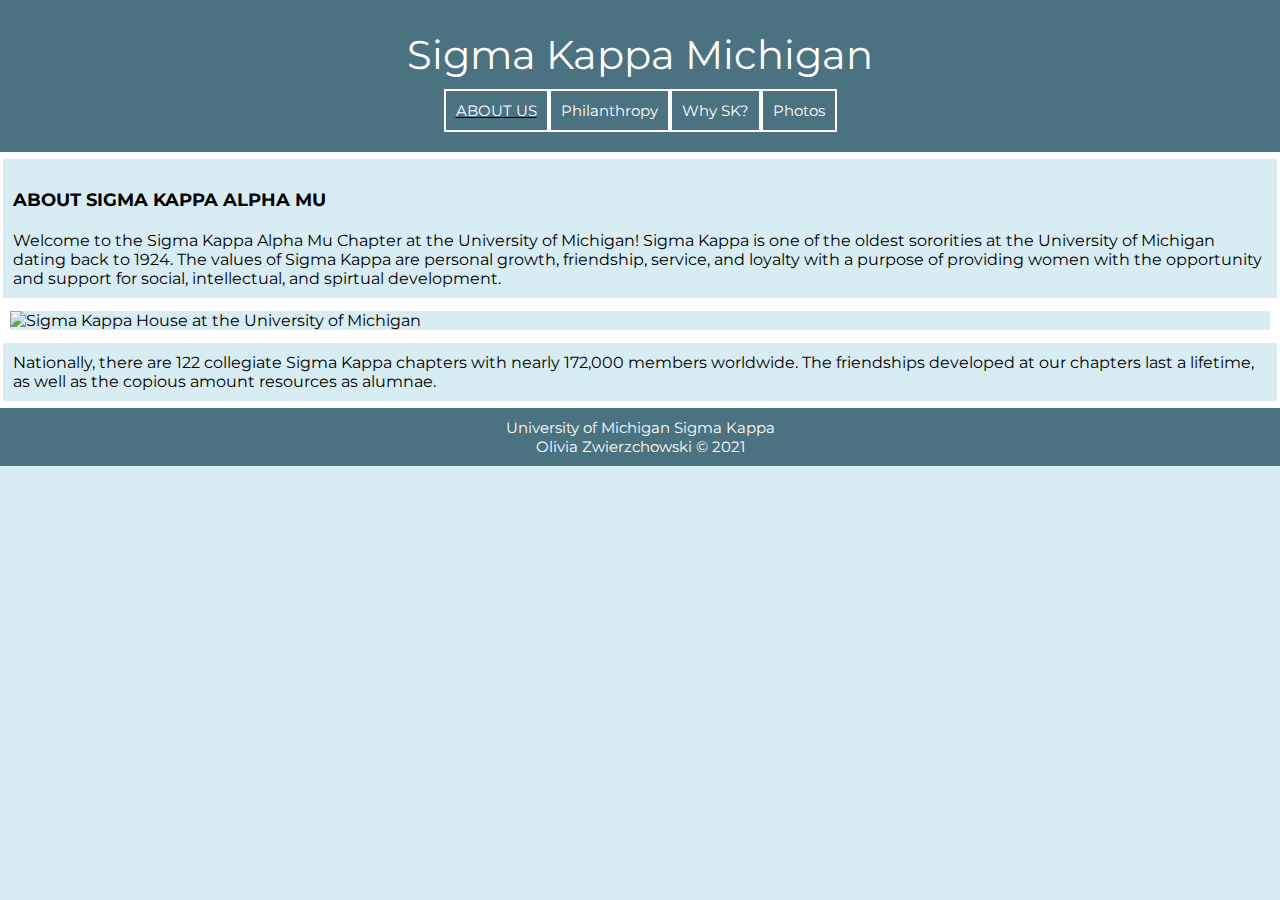
==== index.html @ a72f8159 "Add files via upload" ====
<!DOCTYPE html>
<html lang="en">
<head>
	<meta charset="UTF-8">
	<meta name="viewport" content="width=device-width, initial-scale=1.0">
	<link rel="shortcut icon" href="images/favicon.jpeg" type="image/jpeg">
	<link rel="stylesheet" href="css/html5reset.css">
    <link rel="stylesheet" href="css/style.css">
    <link rel="preconnect" href="https://fonts.googleapis.com">
    <link rel="preconnect" href="https://fonts.gstatic.com" crossorigin>
    <link href="https://fonts.googleapis.com/css2?family=Montserrat&display=swap" rel="stylesheet">
    <title>Sigma Kappa</title>
</head>

<body>
	<header>
        <div class="skip"><a href="#main">Skip to Main Content</a></div>
        <h1> Sigma Kappa Michigan</h1>
	<div class="nav">
		<nav>
			<ul class="nav_links">
				<li class="current"><a href = "index.html">About Us</a></li>
				<li class = "navitem"><a href = "philanthropy.html">Philanthropy</a></li>
				<li class = "navitem"><a href = "whySK.html">Why SK?</a></li>
				<li class = "navitem"><a href = "photos.html">Photos</a></li>				
			</ul>
		</nav>
	</div>
    </header>

    <main class = "main" id = "main">
        <div class="title">
            <h1>About Sigma Kappa Alpha Mu</h1>
            <p>Welcome to the Sigma Kappa Alpha Mu Chapter at the University of Michigan! 
            Sigma Kappa is one of the oldest sororities at the University of Michigan dating back 
            to 1924. The values of Sigma Kappa are personal growth, friendship, service, and loyalty 
            with a purpose of providing women with the opportunity and support for social, intellectual,
            and spirtual development. </p>
        </div>
        <div class ="skouse">
            <img src="images/skouse.JPEG" alt="Sigma Kappa House at the University of Michigan" />
        </div>
        <div class="facts">
            <p>Nationally, there are 122 collegiate Sigma Kappa chapters with nearly 172,000 members
            worldwide. The friendships developed at our chapters last a lifetime, as well as 
            the copious amount resources as alumnae. </p>
        </div>
    </main>

    <footer>
        <p>University of Michigan Sigma Kappa <br/>
            Olivia Zwierzchowski &copy; 2021</p>
    </footer>

    </body>
    </html>
---- css/style.css ----
body {
    font-family: "Montserrat", serif;
    background-color: rgb(215, 236, 243);
}

.skip a {
    background-color: white;
    left: 0;
    padding: 7px;
    position: absolute;
    top: -50px;
    color:  rgb(75, 114, 128);
}

.skip a:focus {
    position: relative;
    top: 0px;
    left:0px;
}

.skip a:visited {
    color:rgb(75, 114, 128)
}

header {
    display: flex;
    flex-direction: column;
    align-items: center;
    justify-content: center;
    padding-top: 20px;
    padding-bottom: 20px;
    background-color: rgb(75, 114, 128);
    border-bottom: solid white 4px;
}

header h1 {
    color: white;
    font-size: 40px;
    font-weight: 30px;
    padding: 10px;
}

.nav_links {
    display:flex;
    flex-direction: row;
}

li {
    border: 2px solid white;
    padding: 10px;
}

a {
    color: white;
    font-size: 15px;
    text-decoration: none;
}

a:visited{
    color: white;
}

a:hover {
    text-decoration: underline;
}

.current {
    text-transform: uppercase; 
    text-decoration: underline;
}

.title, .facts {
    border: 3px solid white;
    padding: 10px;
}

.title h1 {
    padding-top: 20px;
    padding-bottom: 20px;
    text-transform: uppercase;
    font-size: 18px;
    font-weight:bold;
}

.skouse {
    display:block;
    margin-left: auto;
    margin-right: auto;
    overflow: auto;
    border: 10px solid white;
}

footer {
    background-color:rgb(75, 114, 128);
    border-top: 4px solid white;
    font-size: 15px;
    padding: 10px;
    text-align: center;
    color: white;
}

/* philanthropy.html */
h2 {
    padding-top: 5px;
    padding-bottom: 5px;
    text-transform: uppercase;
    font-size: 15px;
    font-weight: 900;
    color:  rgb(75, 114, 128);
}

.walk a {
    color:  rgb(75, 114, 128);
}
.container{
    display: grid;
    grid-template-columns: 1fr 1fr;
    grid-template-rows: repeat(4, auto);
    grid-row-gap: 20px;
  }

.walk_image, .environment_image, .gerontology_image {
    max-height: 500px;
    overflow: hidden;
}

.walk_image {
    grid-column: 1 / 2;
}

.environment_image {
    grid-column: 2 / 3;
}

.gerontology_image {
    grid-column: 1 / 2;
}

  .walk, .walk_image{
    grid-row: 1 / span 1;
  }

  .environment, .environment_image{
    grid-row: 2 / span 1;
  }

  .walk, .gerontology {
    grid-column: 2 / span 1;
  }

  .environment {
      grid-column: 1 / span 1;
  }

  /* .walk, .gerontology, .environment {
      max-height: 500px;
  } */

  .gerontology, .gerontology_image {
    grid-row: 3 / span 1;
  }

  .text-block{
    background-color: rgba(255, 255, 255, .8);
    border: 10px solid  rgb(75, 114, 128);
    padding: 30px;
    /* Your code here */
    align-self: center;
    max-height: 330px;
    overflow: scroll;
  }

  /* whySK.html */
.container_why {
    display: grid;
    grid-template-columns: auto;
    grid-gap: 40px;
    padding: 10px;
    margin: 10px;
}

.container_why h2 {
    font-size: 18px;
    padding: 12px;
    text-align: center;
    text-decoration: underline;
    color: black;
}

.container_why div {
    border: 15px solid white;
}

.container_why p {
    margin: 15px;
}

/* photos.html */
.photos {
    display: grid;
    grid-template-columns: auto;
    grid-template-rows: auto auto auto auto auto auto auto auto auto;
    grid-column-gap: 10px;
    grid-row-gap: 10px;
    height: 75%;
}

.photos img {
    width: 100%;
    border: solid white 8px;
}
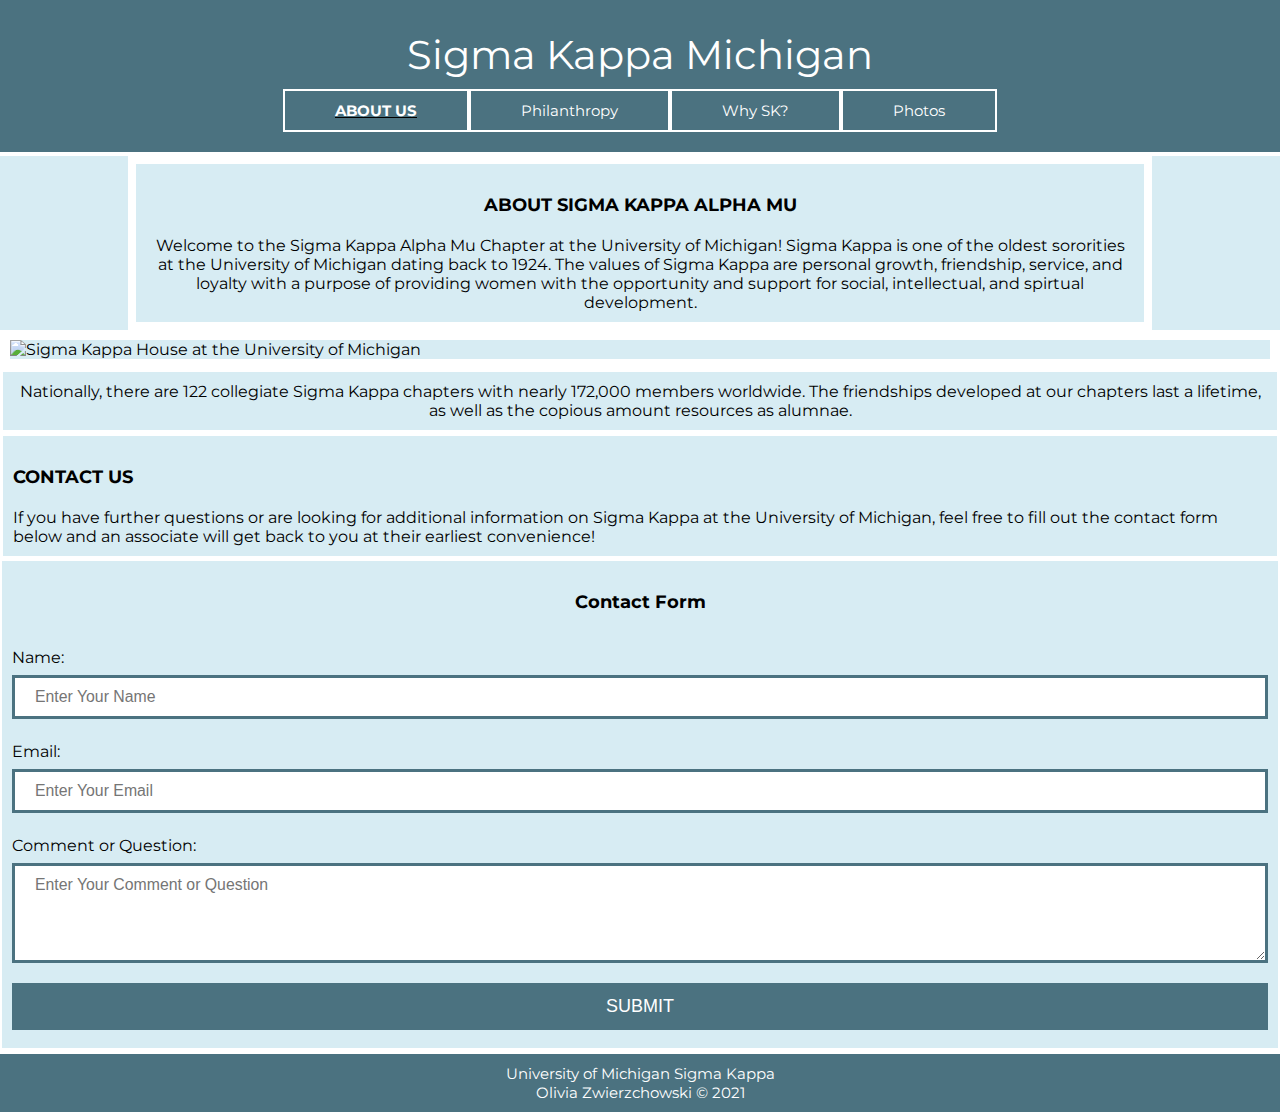
==== commit 667bc517: "Add files via upload" ====
--- a/index.html
+++ b/index.html
@@ -21,7 +21,7 @@
 			<ul class="nav_links">
 				<li class="current"><a href = "index.html">About Us</a></li>
 				<li class = "navitem"><a href = "philanthropy.html">Philanthropy</a></li>
-				<li class = "navitem"><a href = "whySK.html">Why SK?</a></li>
+				<li class = "navitem"><a href = "why.html">Why SK?</a></li>
 				<li class = "navitem"><a href = "photos.html">Photos</a></li>				
 			</ul>
 		</nav>
@@ -45,6 +45,31 @@
             worldwide. The friendships developed at our chapters last a lifetime, as well as 
             the copious amount resources as alumnae. </p>
         </div>
+        <div class = "contact_us">
+            <h1> Contact Us</h1>
+            <p>If you have further questions or are looking for additional information on Sigma Kappa 
+                at the University of Michigan, feel free to fill out the contact form below and an associate
+                will get back to you at their earliest convenience! 
+            </p>
+        </div>
+        <div class="contact">
+            <form action="https://formspree.io/f/mbjwrlon" method = "POST">
+                <fieldset>
+                  <legend>Contact Form</legend>
+              
+                  <label for="name">Name:</label>
+                  <input type="text" placeholder="Enter Your Name" id = "name" name="name" required>
+              
+                  <label for="email">Email:</label>
+                  <input type="email" placeholder="Enter Your Email" id = "email" name="email" required>
+              
+                  <label for="comment">Comment or Question:</label>
+                  <textarea placeholder="Enter Your Comment or Question" id = "comment" name="comment" required></textarea><br>
+              
+                  <input type="submit" value = "SUBMIT">
+                </fieldset>
+               </form>
+        </div>
     </main>
 
     <footer>
--- a/css/style.css
+++ b/css/style.css
@@ -67,14 +67,15 @@
 .current {
     text-transform: uppercase; 
     text-decoration: underline;
-}
-
-.title, .facts {
+    font-weight: bolder;
+}
+
+.title, .facts, .contact_us {
     border: 3px solid white;
     padding: 10px;
 }
 
-.title h1 {
+.title h1, .contact_us h1 {
     padding-top: 20px;
     padding-bottom: 20px;
     text-transform: uppercase;
@@ -99,76 +100,95 @@
     color: white;
 }
 
+form {
+    border: 2px solid white;
+    padding: 10px;
+}
+  
+legend{ 
+    font-size: 18px;
+    font-weight: bold;
+    text-align: center;
+    padding-top: 20px;
+    padding-bottom: 20px;
+}
+  
+label{
+    display: inline-block;
+    padding-top: 15px;
+}
+
+input {
+    width: 100%;
+    display: inline-block;
+    border: 3px solid rgb(75, 114, 128);
+    box-sizing: border-box;
+    padding: 10px 20px;
+    margin: 8px 0;
+}
+
+textarea{
+    width: 100%;
+    display: inline-block;
+    border: 3px solid rgb(75, 114, 128);
+    box-sizing: border-box;
+    height: 100px;
+    padding: 10px 20px;
+    margin: 8px 0;
+}
+  
+input[type=submit] {
+    background-color: rgb(75, 114, 128);
+    color: white;
+    padding: 10px 20px;
+    margin: 8px 0;
+    width: 100%;
+    font-size: 18px;
+}
+  
+input[type=submit]:hover {
+    background-color: white;
+    color:rgb(75, 114, 128);
+}
+
+
 /* philanthropy.html */
 h2 {
-    padding-top: 5px;
-    padding-bottom: 5px;
+    padding-top: 10px;
+    padding-bottom: 10px;
     text-transform: uppercase;
-    font-size: 15px;
-    font-weight: 900;
+    font-size: 20px;
+    font-weight: bolder;
     color:  rgb(75, 114, 128);
+    text-align: center;
+}
+
+.container h2 {
+    background-color: white;
 }
 
 .walk a {
-    color:  rgb(75, 114, 128);
-}
-.container{
+    color: rgb(75, 114, 128);
+    font-weight: bolder;
+    font-size: 17px;
+    background-color: white;
+}
+
+.container {
     display: grid;
-    grid-template-columns: 1fr 1fr;
-    grid-template-rows: repeat(4, auto);
-    grid-row-gap: 20px;
-  }
-
-.walk_image, .environment_image, .gerontology_image {
-    max-height: 500px;
-    overflow: hidden;
-}
-
-.walk_image {
-    grid-column: 1 / 2;
-}
-
-.environment_image {
-    grid-column: 2 / 3;
-}
-
-.gerontology_image {
-    grid-column: 1 / 2;
-}
-
-  .walk, .walk_image{
-    grid-row: 1 / span 1;
-  }
-
-  .environment, .environment_image{
-    grid-row: 2 / span 1;
-  }
-
-  .walk, .gerontology {
-    grid-column: 2 / span 1;
-  }
-
-  .environment {
-      grid-column: 1 / span 1;
-  }
-
-  /* .walk, .gerontology, .environment {
-      max-height: 500px;
-  } */
-
-  .gerontology, .gerontology_image {
-    grid-row: 3 / span 1;
-  }
-
-  .text-block{
-    background-color: rgba(255, 255, 255, .8);
-    border: 10px solid  rgb(75, 114, 128);
-    padding: 30px;
-    /* Your code here */
-    align-self: center;
-    max-height: 330px;
-    overflow: scroll;
-  }
+    grid-template-columns: auto;
+    grid-gap: 40px;
+    padding: 10px;
+    margin: 10px; 
+}
+
+.container div {
+    border: 10px solid rgb(75, 114, 128);
+}
+
+.container p {
+    margin: 15px;
+}
 
   /* whySK.html */
 .container_why {
@@ -209,3 +229,86 @@
     width: 100%;
     border: solid white 8px;
 }
+
+/* //////////////////////////////////// tablet view ///////////////////////////////////////////// */
+@media screen and (min-width: 770px) {
+    /* navigation */
+    nav li a {
+        padding: 40px;
+    }
+
+    /* index.html */
+    .title {
+        width: 80%;
+        margin: 0 auto;
+        border: 8px solid white;
+        text-decoration: bold;
+        text-align: center;
+    }
+
+    .facts {
+        text-align: center;
+    }
+
+    /* philonthropy.html */
+    .container {
+        grid-template-columns: repeat(3, 1fr);
+        grid-gap: 20px;
+    }
+
+    .walk h2, .walk img, .walk p {
+        grid-column: 1 / span 1;
+    }
+
+    .environment h2, .environment img, .environment p {
+        grid-column: 2 / span 1;
+    }
+
+    .gerontology h2, .gerontology img, .environment p {
+        grid-column: 3 / span 1;
+    }
+
+    /* whysk.html */
+    .container_why {
+        display: flex;
+        flex-direction: row;
+        flex-wrap: wrap;
+        align-items: flex-start;
+        justify-content:center;
+    }
+
+    .one, .two, .three, .four, .five {
+        flex-basis: 345px;
+    }
+
+    /* photos.html */
+    .photos {
+        grid-template-columns: repeat(3, 1fr);
+        grid-template-rows: repeat(3, 1fr);
+    }
+
+    #pone, #ptwo, #pthree {
+        grid-row: 1 / 2;
+    }
+
+    #pfour, #pfive, #psix {
+        grid-row: 2 / 3;
+    }
+
+    #pseven, #peight, #pnine {
+        grid-row: 3 / 4;
+    }
+
+    #pone, #pfour, #pseven {
+        grid-column: 1 / 2;
+    }
+
+    #ptwo, #pfive, #peight {
+        grid-column: 2 / 3;
+    }
+
+    #pthree, #psix, #pnine {
+        grid-column: 3 / 4;
+    }
+
+}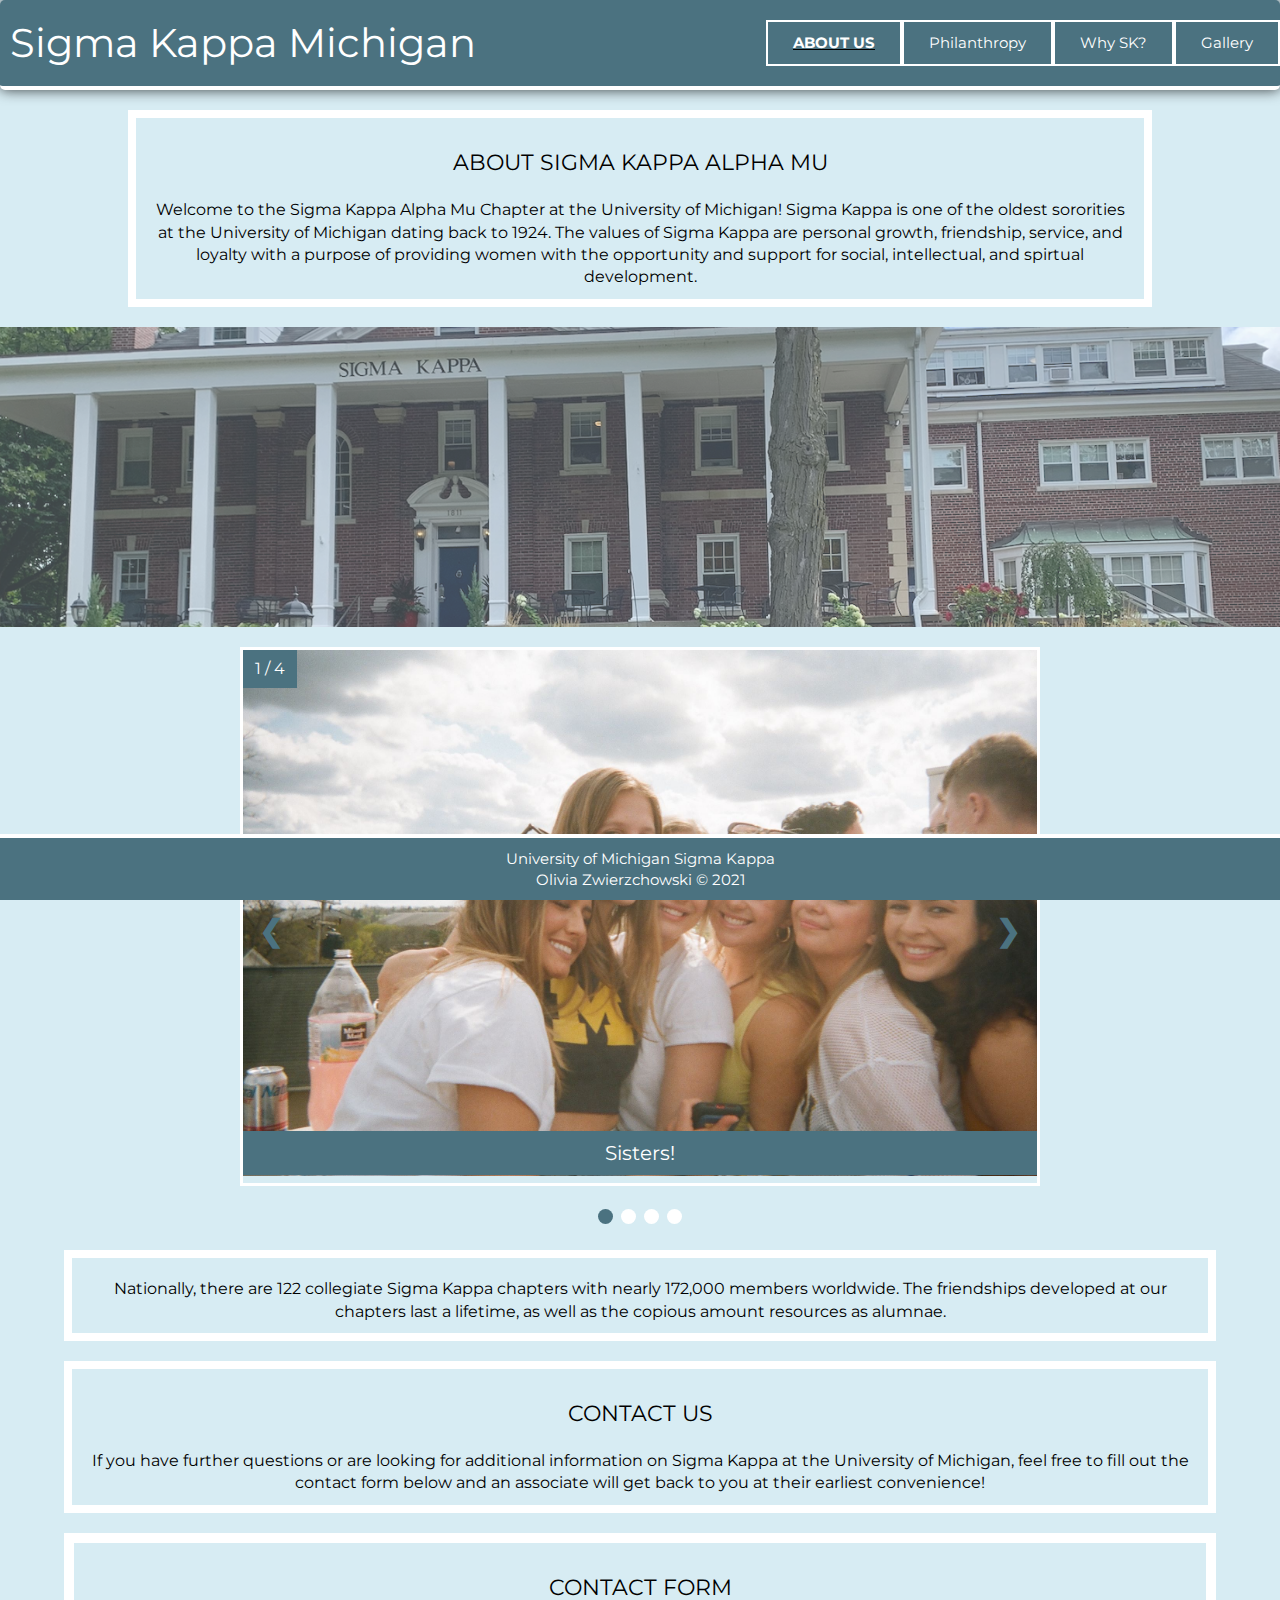
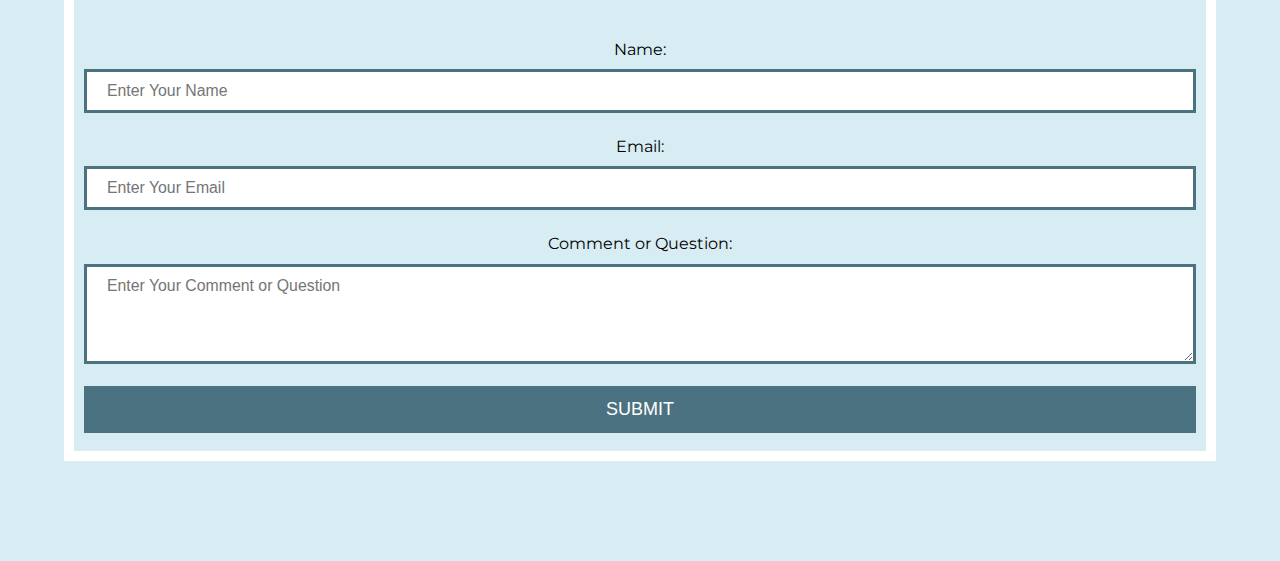
==== commit 7be70c5e: "Add files via upload" ====
--- a/index.html
+++ b/index.html
@@ -9,6 +9,14 @@
     <link rel="preconnect" href="https://fonts.googleapis.com">
     <link rel="preconnect" href="https://fonts.gstatic.com" crossorigin>
     <link href="https://fonts.googleapis.com/css2?family=Montserrat&display=swap" rel="stylesheet">
+    <!-- Global site tag (gtag.js) - Google Analytics -->
+    <script async src="https://www.googletagmanager.com/gtag/js?id=G-8DMJS48WL9"></script>
+    <script>
+    window.dataLayer = window.dataLayer || [];
+    function gtag(){dataLayer.push(arguments);}
+    gtag('js', new Date());
+    gtag('config', 'G-8DMJS48WL9');
+    </script>
     <title>Sigma Kappa</title>
 </head>
 
@@ -22,7 +30,7 @@
 				<li class="current"><a href = "index.html">About Us</a></li>
 				<li class = "navitem"><a href = "philanthropy.html">Philanthropy</a></li>
 				<li class = "navitem"><a href = "why.html">Why SK?</a></li>
-				<li class = "navitem"><a href = "photos.html">Photos</a></li>				
+				<li class = "navitem"><a href = "photos.html">Gallery</a></li>				
 			</ul>
 		</nav>
 	</div>
@@ -37,9 +45,45 @@
             with a purpose of providing women with the opportunity and support for social, intellectual,
             and spirtual development. </p>
         </div>
-        <div class ="skouse">
-            <img src="images/skouse.JPEG" alt="Sigma Kappa House at the University of Michigan" />
+        <div class = "parallax">
         </div>
+        <div class="slideshow-container">
+            <div class="myslides fade">
+                <div class="numbertext">1 / 4</div>
+                <img src="images/first.JPG" alt="Girls smiling">
+                <div class="text">Sisters!</div>
+            </div>
+  
+            <div class="myslides fade">
+                <div class="numbertext">2 / 4</div>
+                <img src="images/housedispo.JPG" alt="Girls in front of SK House">
+                <div class="text">Game Day!</div>
+            </div>
+  
+            <div class="myslides fade">
+                <div class="numbertext">3 / 4</div>
+                <img src="images/third.JPG" alt="Vacation">
+                <div class="text">SK Vacation!</div>
+            </div>
+
+            <div class="myslides fade">
+                <div class="numbertext">4 / 4</div>
+                <img src="images/fourth.JPG" alt="Sisterhood event">
+                <div class="text">Sisterhood Event!</div>
+            </div>
+  
+            <a class="prev" onclick="plusSlides(-1)">&#10094;</a>
+            <a class="next" onclick="plusSlides(1)">&#10095;</a>
+        </div>
+        <br>
+  
+        <div class="dots">
+            <span class="dot" onclick="currentSlide(1)"></span>
+            <span class="dot" onclick="currentSlide(2)"></span>
+            <span class="dot" onclick="currentSlide(3)"></span>
+            <span class="dot" onclick="currentSlide(4)"></span>
+        </div>
+
         <div class="facts">
             <p>Nationally, there are 122 collegiate Sigma Kappa chapters with nearly 172,000 members
             worldwide. The friendships developed at our chapters last a lifetime, as well as 
@@ -71,6 +115,7 @@
                </form>
         </div>
     </main>
+    <script src="js/slider.js"></script>
 
     <footer>
         <p>University of Michigan Sigma Kappa <br/>
--- a/css/style.css
+++ b/css/style.css
@@ -1,6 +1,11 @@
 body {
     font-family: "Montserrat", serif;
     background-color: rgb(215, 236, 243);
+    line-height: 1.4;
+}
+
+main {
+    padding-bottom: 100px;
 }
 
 .skip a {
@@ -15,7 +20,6 @@
 .skip a:focus {
     position: relative;
     top: 0px;
-    left:0px;
 }
 
 .skip a:visited {
@@ -31,6 +35,12 @@
     padding-bottom: 20px;
     background-color: rgb(75, 114, 128);
     border-bottom: solid white 4px;
+	-webkit-box-shadow: 0px 0px 14px 0px rgba(0,0,0,0.75);
+	-moz-box-shadow: 0px 0px 14px 0px rgba(0,0,0,0.75);
+	box-shadow: 0px 0px 14px 0px rgba(0,0,0,0.75);
+	-webkit-border-radius: 5px;
+	-moz-border-radius: 5px;
+	border-radius: 5px;
 }
 
 header h1 {
@@ -42,7 +52,6 @@
 
 .nav_links {
     display:flex;
-    flex-direction: row;
 }
 
 li {
@@ -70,25 +79,155 @@
     font-weight: bolder;
 }
 
-.title, .facts, .contact_us {
+.main {
+    padding-top: 20px;
+}
+
+.title {
+    animation-name: growth;
+    animation-duration: 2s;
+    animation-iteration-count: 1;
+}
+
+@keyframes growth {
+    from {
+        width: 100px;
+        opacity: 0;
+    }
+    to {
+        width: 500px;
+        opacity: 1;
+    }
+}
+
+.parallax {
+    background-image: url(../images/edited.png);
+    min-height: 300px;
+    background-attachment: fixed;
+    background-position: center;
+    background-repeat: no-repeat;
+    background-size: cover;
+    opacity: 0.7;
+}
+
+.title, .facts, .contact_us, .caption {
     border: 3px solid white;
     padding: 10px;
+}
+
+.facts {
+    padding-top: 20px;
+    margin-top: 20px;
 }
 
 .title h1, .contact_us h1 {
     padding-top: 20px;
     padding-bottom: 20px;
     text-transform: uppercase;
-    font-size: 18px;
-    font-weight:bold;
-}
-
-.skouse {
-    display:block;
-    margin-left: auto;
-    margin-right: auto;
-    overflow: auto;
-    border: 10px solid white;
+    font-size: 22px;
+    font-weight: 700px;
+}
+
+* {
+    box-sizing:border-box
+}
+
+/* Slideshow */
+.slideshow-container {
+  max-width: 800px;
+  position: relative;
+  margin: auto;
+  margin-top: 20px;
+  border: solid 3px white;
+}
+
+.myslides > img {
+    width: 100%;
+}
+
+.myslides {
+  display: none;
+}
+
+.prev, .next {
+  cursor: pointer;
+  position: absolute;
+  top: 50%;
+  width: auto;
+  margin-top: -22px;
+  padding: 16px;
+  color: rgb(75, 114, 128);
+  font-weight: bold;
+  font-size: 30px;
+  transition: 0.6s ease;
+  border-radius: 0 3px 3px 0;
+  user-select: none;;
+}
+
+.next {
+  right: 0;
+  border-radius: 3px 0 0 3px;
+}
+
+.prev:hover, .next:hover {
+    color: white;
+    background-color: rgba(75, 114, 128,0.8);
+}
+
+.text {
+  color: white;
+  font-size: 20px;
+  padding: 8px 12px;
+  position: absolute;
+  bottom: 8px;
+  width: 100%;
+  text-align: center;
+  background-color:rgb(75, 114, 128);
+}
+
+.numbertext {
+  color: white;
+  font-size: 16px;
+  padding: 8px 12px;
+  position: absolute;
+  top: 0;
+  background-color:rgb(75, 114, 128);
+}
+
+.dots {
+    text-align:center
+}
+
+.dot {
+  cursor: pointer;
+  height: 15px;
+  width: 15px;
+  margin: 0 2px;
+  background-color: white;
+  border-radius: 50%;
+  display: inline-block;
+  transition: background-color 0.6s ease;
+}
+
+.active, .dot:hover {
+  background-color: rgb(75, 114, 128);
+}
+
+.fade {
+  -webkit-animation-name: fade;
+  -webkit-animation-duration: 1.5s;
+  animation-name: fade;
+  animation-duration: 1.5s;
+}
+
+@-webkit-keyframes fade {
+  from {opacity: .4}
+  to {opacity: 1}
+}
+
+@keyframes fade {
+  from {opacity: .4}
+  to {opacity: 1}
 }
 
 footer {
@@ -98,6 +237,9 @@
     padding: 10px;
     text-align: center;
     color: white;
+    position: fixed;
+    bottom: 0;
+    width: 100%;
 }
 
 form {
@@ -105,12 +247,13 @@
     padding: 10px;
 }
   
-legend{ 
-    font-size: 18px;
-    font-weight: bold;
+legend { 
     text-align: center;
     padding-top: 20px;
     padding-bottom: 20px;
+    text-transform: uppercase;
+    font-size: 22px;
+    font-weight: 700px;
 }
   
 label{
@@ -182,7 +325,7 @@
     margin: 10px; 
 }
 
-.container div {
+.walk, .environment, .gerontology {
     border: 10px solid rgb(75, 114, 128);
 }
 
@@ -230,11 +373,115 @@
     border: solid white 8px;
 }
 
+/* Video */
+.video-player {
+    width: 16rem;
+    height: 26rem;
+    position: relative;
+    margin: 0 auto;
+    margin-top: 25px;
+    border: solid white 8px;
+  }
+
+video {
+    width: 100%;
+    height: 100%;
+    background: white;
+}
+
+.video-player label {
+    color: white;
+    font-size: 10px;
+}
+  
+.controls {
+    display: flex;
+    position: absolute;
+    width: 100%;
+    bottom: 0;
+    background: linear-gradient(to bottom, transparent, rgb(119, 118, 118));
+    align-items: center;
+    transition: opacity .2s;
+  }
+  
+  .video-player.playing .controls {
+    opacity: 0;
+  }
+  
+  .video-player:hover .controls {
+    opacity: 1;
+  }
+  
+  .control-button {
+    border: none;
+    background: transparent;
+    cursor: pointer;
+    opacity: .8;
+    transition: all .2s;
+  }
+  
+  .control-button:hover {
+    opacity: 1;
+  }
+  
+  .control-button.play-button {
+    height: 40px;
+    width: 40px;
+  }
+  
+  .control-button.sound-button {
+    height: 40px;
+    width: 40px;
+  }
+  
+  .control-button.fullscreen-button {
+    height: 35px;
+    width: 35px;
+  }
+  
+  .control-button svg {
+    stroke: #fff;
+    fill: transparent;
+  }
+  
+  .timeline {
+    -webkit-appearance: none;
+    width: calc(100% - 125px);
+    height: .5em;
+    background-color: rgba(255, 255, 255, .3);
+    border-radius: 5px;
+    background-size: 0% 100%;
+    background-image: linear-gradient(#fff, #fff);
+    background-repeat: no-repeat;
+  }
+  
+  .timeline::-webkit-slider-thumb {
+    -webkit-appearance: none;
+    width: 1em;
+    height: 1em;
+    border-radius: 50%;
+    cursor: pointer;
+    opacity: 0;
+    transition: all .1s;
+    background-color: rgba(255, 255, 255, .8);
+  }
+
+.caption {
+    width: 90%;
+    margin: 0 auto;
+}
+
+
+
 /* //////////////////////////////////// tablet view ///////////////////////////////////////////// */
 @media screen and (min-width: 770px) {
     /* navigation */
     nav li a {
         padding: 40px;
+    }
+    
+    .nav a {
+        padding: 10px 15px;
     }
 
     /* index.html */
@@ -244,9 +491,27 @@
         border: 8px solid white;
         text-decoration: bold;
         text-align: center;
-    }
-
-    .facts {
+        animation-duration: 1.5s;
+        margin-bottom: 20px;
+    }
+    
+    @keyframes growth {
+        from {
+            width: 500px;
+            opacity: 0;
+        }
+        to {
+            width: 750px;
+            opacity: 1;
+        }
+    }
+
+    .facts, .contact_us, .contact, .caption {
+        width: 90%;
+        margin: 0 auto;
+        margin-top: 20px;
+        border: 8px solid white;
+        text-decoration: bold;
         text-align: center;
     }
 
@@ -311,4 +576,141 @@
         grid-column: 3 / 4;
     }
 
+    .video-player {
+        width: 35rem;
+        height: 25rem;
+    }
+
+    .caption {
+        width: 35rem;
+    }
+}
+
+
+
+/* //////////////////////////////////// desktop view ///////////////////////////////////////////// */
+@media screen and (min-width: 1024px) {
+    header {
+		flex-direction: row;
+        justify-content: space-between;
+    }
+    
+    header h1 {
+        position: absolute;
+        left: 0;
+    }
+
+    @keyframes growth {
+        from {
+            width: 500px;
+            opacity: 0;
+        }
+        to {
+            width: 1025px;
+            opacity: 1;
+        }
+    }
+
+    .skip a:focus {
+        position: absolute;
+    }
+
+    /* index.html */
+
+    /* philanthropy.html */
+    .flip-card {
+        perspective: 1000px; 
+    }
+      
+    .flip-card-inner {
+        position: relative;
+        width: 100%;
+        height: 100%;
+        text-align: center;
+        transition: transform 0.8s;
+        transform-style: preserve-3d;
+    }
+      
+    .flip-card:hover .flip-card-inner, .flip-card:focus-within .flip-card-inner {
+        transform: rotateY(180deg);
+    }
+      
+    .flip-card-front, .flip-card-back {
+        position: absolute;
+        width: 100%;
+        height: 100%;
+        -webkit-backface-visibility: hidden;
+        backface-visibility: hidden;
+    }
+      
+    .flip-card-front {
+        color: black;
+    }
+      
+    .flip-card-back {
+        color: black;
+        transform: rotateY(180deg);
+    }
+      
+    .flip-card-back h1, .flip-card-back p{
+        font-size: 18px;
+        text-align: left;
+        padding-left: 10px;
+    }
+
+    /* why.html */
+
+    /* photos.html */
+    .photos {
+        grid-template-columns: repeat(8, 1fr);
+    }
+
+    #pone, #pfour, #pseven {
+        grid-column: 2 / 4;
+    }
+
+    #ptwo, #pfive, #peight {
+        grid-column: 4 / 6;
+    }
+
+    #pthree, #psix, #pnine {
+        grid-column: 6 / 8;
+    }
+}
+
+
+
+/* //////////////////////////////////// reduced motion ///////////////////////////////////////////// */
+@media screen and (prefers-reduced-motion: reduce){
+    /* animation */
+    .title {
+        animation: none;
+    }
+
+    /* flip-card */
+    .flip-card:hover .flip-card-inner {
+        transition: none;
+    }
+
+    .flip-card-inner {
+        transition: none;
+    }
+
+    .flip-card {
+        transform: none;
+    }
+
+    /* parallax image */
+    .parallax {
+        background-attachment: initial;
+    }
+
+    .dot {
+        transition: none;
+    }
+
+    .fade {
+        animation: none;
+    }
+
 }